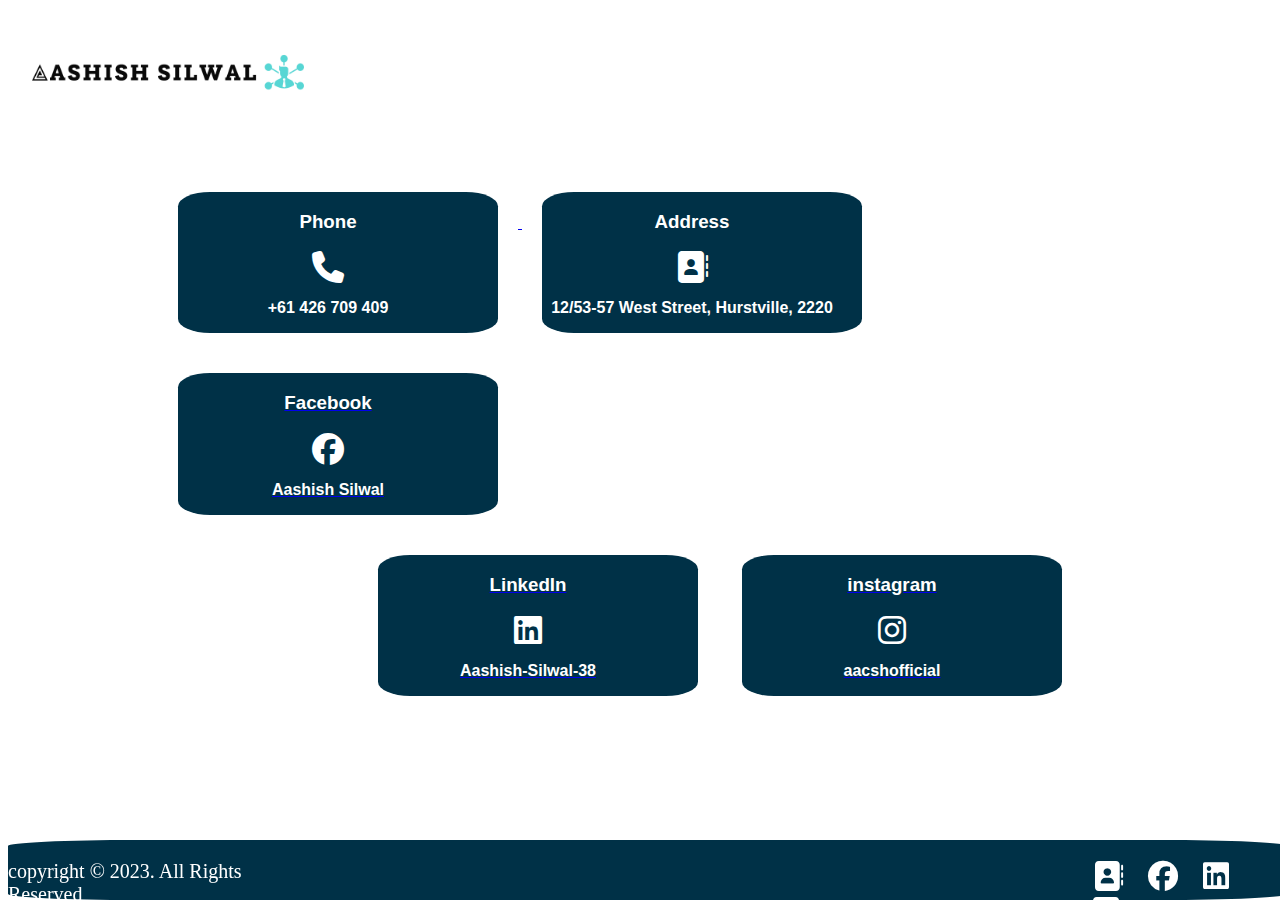
==== contact.html @ 31b88541 "contact" ====
<!DOCTYPE html>
<html lang="en">

<head>
    <meta charset="UTF-8">
    <meta http-equiv="X-UA-Compatible" content="IE=edge">
    <meta name="viewport" content="width=device-width, initial-scale=1.0">
   
    <title>Contact</title>
    <link rel="stylesheet" href="../css/contact.css" type="text/css">
    <link rel="stylesheet" href="https://cdnjs.cloudflare.com/ajax/libs/font-awesome/6.4.0/css/all.min.css">
</head>

<body>
    <div class="header">
        <div class="logo">
            <img class="image" src="../images/logo.png" alt="Aashish Silwal">
        </div>
    </div>

    <div class="container">
        <a href="tel:+61 426 709 409" target="_blank">
            <div class="box">
                <div class="content">
                    <h3>Phone</h3>
                    <div class="input-icons">
                        <i class="fa-solid fa-phone fa-2x" style="color: #ffffff;"></i>
                    </div>
                    <p>+61 426 709 409</p>
                </div>
            </div>
        </a>
        <div class="box">
            <div class="content">
                <h3>Address</h3>
                <div class="input-icons">
                    <i class="fa-solid fa-address-book fa-2x" style="color: #ffffff;"></i>
                </div>

                <p>12/53-57 West Street, Hurstville, 2220</p>
            </div>
        </div>
        <div class="box">
            <a href="https://www.facebook.com/aacsh.celwal/" target="_blank">
                <div class="content">
                    <h3>Facebook</h3>
                    <div class="input-icons">
                        <i class="fa-brands fa-facebook fa-2x" style="color: #ffffff;"></i>
                    </div>
                    <p>Aashish Silwal</p>
                </div>
            </a>
        </div>

        <div class="Sbox">
            <div class="box">
                <a href="https://www.linkedin.com/in/aashish-silwal-38228979/" target="_blank">
                    <div class="content">
                        <h3>LinkedIn</h3>
                        <div class="input-icons">
                            <i class="fa-brands fa-linkedin fa-2x" style="color: #FFFFFF;"></i>
                        </div>

                        <p>Aashish-Silwal-38</p>
                    </div>
                </a>
            </div>


            <div class="box">
                <a href="https://www.instagram.com/aacshofficial/" target="_blank">
                    <div class="content">
                        <h3>instagram</h3>
                        <div class="input-icons">
                            <i class="fa-brands fa-instagram fa-2x" style="color: #ffffff;"></i>
                        </div>

                        <p>aacshofficial</p>
                    </div>
                </a>
            </div>
        </div>
    </div>
    </div>
    <div class="footer">
        <p>copyright © 2023. All Rights Reserved </p>
        <div class="info">
            <a href="tel:+61 426 709 409" target="_blank"><i class="fa-sharp fa-solid fa-address-book"
                    style="color: #ffffff;"></i></a>
            <a href="https://www.facebook.com/aacsh.celwal/" target="_blank"><i class="fa-brands fa-facebook"
                    style="color: #ffffff;"></i></a>
            <a href="https://www.linkedin.com/in/aashish-silwal-38228979/" target="_blank"><i
                    class="fa-brands fa-linkedin" style="color: #FFFFFF;"></i></a>
            <a href="https://www.instagram.com/aacshofficial/" target="_blank"><i class="fa-brands fa-square-instagram"
                    style="color:#FFFFFF;"></i></a>
        </div>
</body>

</html>
---- css/contact.css ----
body {}

.logo {
    margin: 0;
    padding: 0;
    width: 600px;
    border-color: black;
}

.logo img {
    width: 300px;
    height: 70px;
    padding: 10px;
    padding-top: 30px;
}

.box {
    background-color: #003147;
    width: 300px;
    display: inline-flex;
    justify-content: center;
    border-radius: 10%;
    margin: 20px;
    padding-right: 20px;
    text-align: center;
}
.Sbox{
   margin-left: 200px;
}

.container {
    align-items: center;
    margin: 50px;
    margin-left: 150px;
}

.container p {
    color: white;
    font-weight: bold;
    text-align: center;
    font-family: 'Franklin Gothic Medium', 'Arial Narrow', Arial, sans-serif;
}

.content h3 {
    color: white;
    font-family: 'Franklin Gothic Medium', 'Arial Narrow', Arial, sans-serif;
}

.footer {
    position: fixed;
    bottom: 0;
    width: 100%;
    height: 60px;
    font-size: 20px;
    background-color: #003147;
    display: flex;
    justify-content: space-between;
    border-radius: 10%;
}
.footer p {
    margin-right: 800px;
    color: white;
}

.footer .info a:hover {
    display: inline;
}
.footer .info {
    padding: 20px;

}
.footer .info a {

    padding-top: 60px;
    text-align: right;
    letter-spacing: 20px;
    font-size: 30px;
}
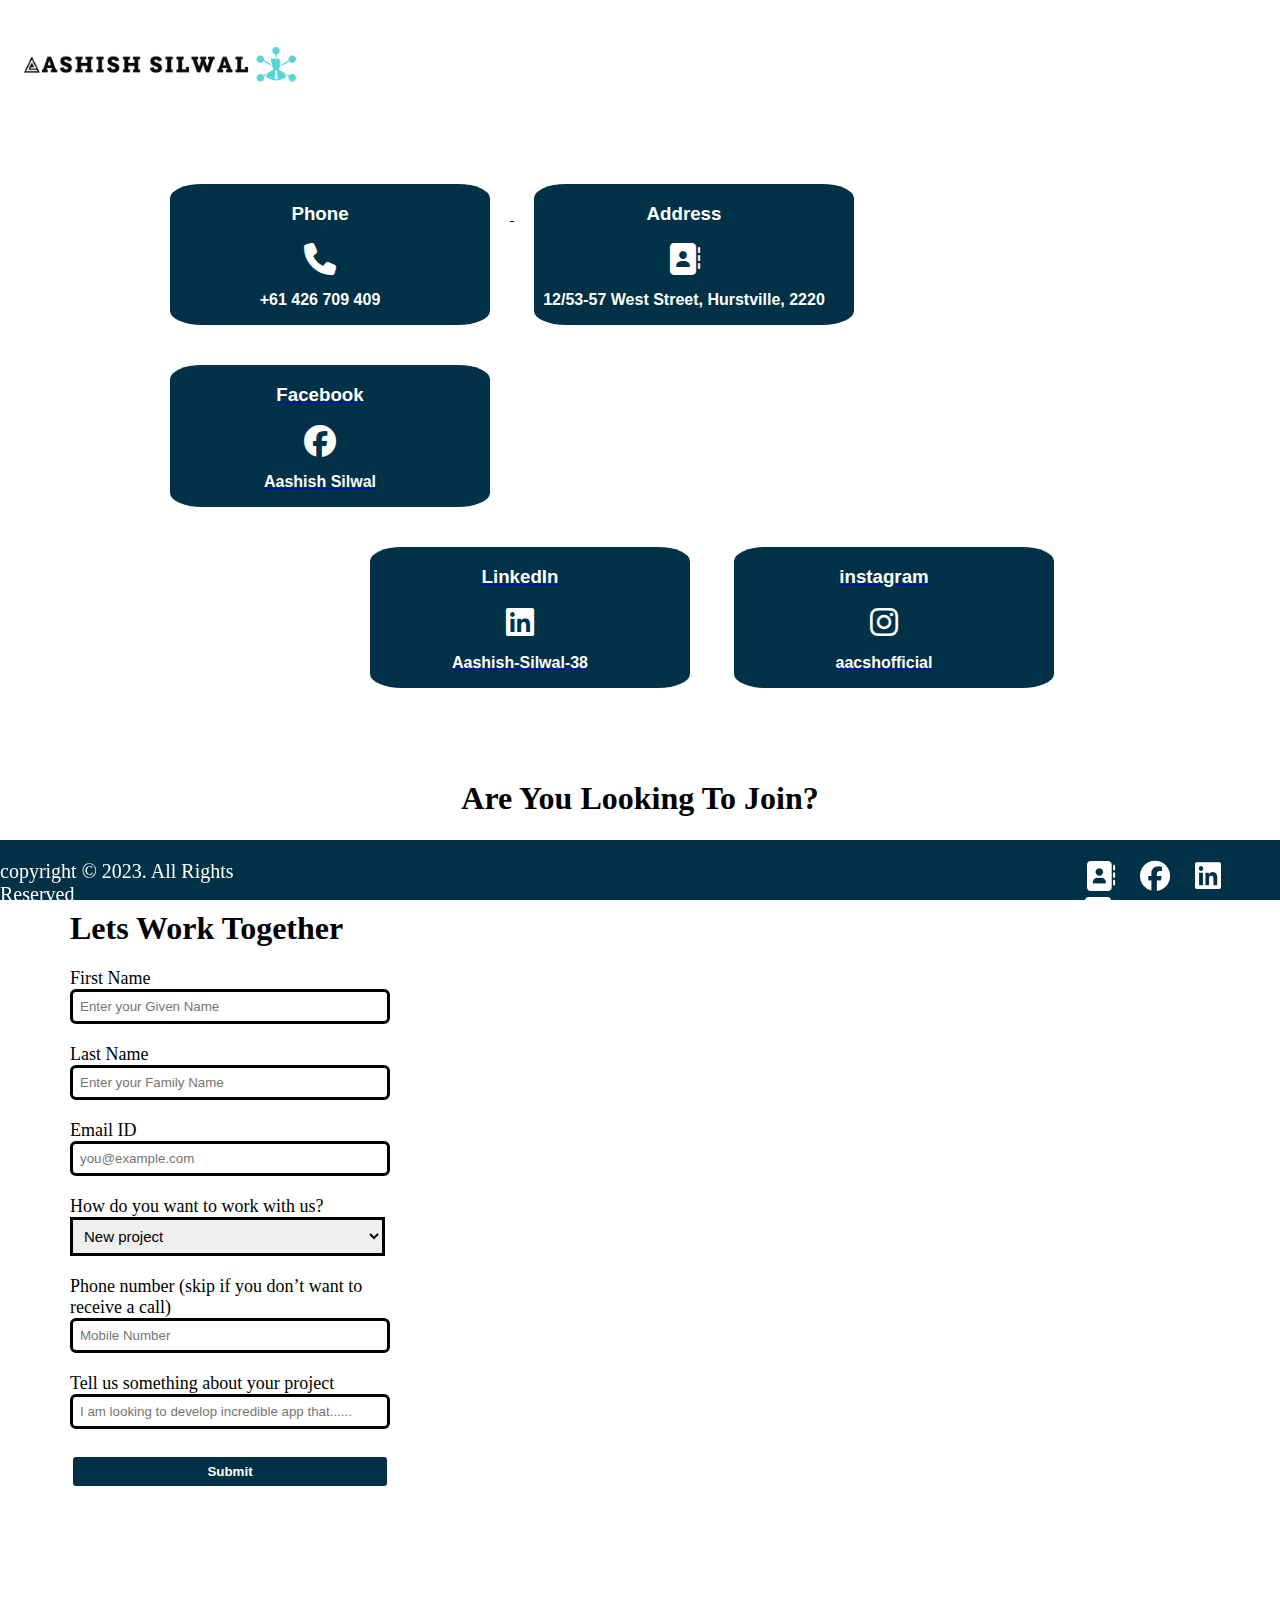
==== commit 9186924f: "update all" ====
--- a/contact.html
+++ b/contact.html
@@ -5,7 +5,7 @@
     <meta charset="UTF-8">
     <meta http-equiv="X-UA-Compatible" content="IE=edge">
     <meta name="viewport" content="width=device-width, initial-scale=1.0">
-   
+
     <title>Contact</title>
     <link rel="stylesheet" href="../css/contact.css" type="text/css">
     <link rel="stylesheet" href="https://cdnjs.cloudflare.com/ajax/libs/font-awesome/6.4.0/css/all.min.css">
@@ -80,8 +80,41 @@
                 </a>
             </div>
         </div>
+
+        <!-- FORM -->
+
+
     </div>
+    <div class="left">
+        <h1 class="lo">are you looking to join?</h1>
     </div>
+    <div class="right">
+        <div class="login">
+            <form>
+                <h1 class="formtext">lets work together</h1>
+                <label>First Name</label>
+                <input type-"text" placeholder="Enter your Given Name">
+                <label>Last Name</label>
+                <input type-"text" placeholder="Enter your Family Name">
+                <label>Email ID</label>
+                <input type-"text" placeholder="you@example.com">
+                <label>How do you want to work with us?</label>
+                <select>
+                    <option value="New projectt">New project</option>
+                    <option value="Team Augmentation">Team Augmentation</option>
+                    <option value="Dedicated Team">Dedicated Team </option>
+                </select>
+                <label>Phone number (skip if you don’t want to receive a call)</label>
+                <input type-"number" placeholder="Mobile Number">
+                <label>Tell us something about your project</label>
+                <input type-"text" class="tellme" placeholder="I am looking to develop incredible app that......">
+                <input type="button" value="Submit">
+            </form>
+        </div>
+    </div>
+
+
+
     <div class="footer">
         <p>copyright © 2023. All Rights Reserved </p>
         <div class="info">
--- a/css/contact.css
+++ b/css/contact.css
@@ -1,4 +1,7 @@
-body {}
+body {
+    margin: 0;
+    padding: 0;
+}
 
 .logo {
     margin: 0;
@@ -24,8 +27,9 @@
     padding-right: 20px;
     text-align: center;
 }
-.Sbox{
-   margin-left: 200px;
+
+.Sbox {
+    margin-left: 200px;
 }
 
 .container {
@@ -55,8 +59,8 @@
     background-color: #003147;
     display: flex;
     justify-content: space-between;
-    border-radius: 10%;
 }
+
 .footer p {
     margin-right: 800px;
     color: white;
@@ -65,14 +69,74 @@
 .footer .info a:hover {
     display: inline;
 }
+
 .footer .info {
     padding: 20px;
 
 }
+
 .footer .info a {
 
     padding-top: 60px;
     text-align: right;
     letter-spacing: 20px;
     font-size: 30px;
+}
+
+/* form  */
+.left{
+   
+    display: flex;
+    justify-content: center;
+}
+.right{
+    padding: 50px;
+}
+.login {
+    width: 360px;
+    height: 650px;
+}
+form {
+    width: 300px;
+    margin-left: 20px;
+}
+h1.lo{
+    text-transform: capitalize;
+}
+h1.formtext{
+    text-transform: capitalize;    
+}
+form label {
+    display: flex;
+    margin-top: 20px;
+    font-size: 18px;
+}
+form select {
+    display: flex;
+    font-size: 15px;
+    padding: 7px;
+    border-color: gray;
+    outline: none;
+    border: solid;
+    line-height: 3px;
+    width: 105%;
+}
+form input{
+    width: 100%;
+    padding: 7px;
+    border: none;
+    border-color: gray;
+    border-radius: 6px;
+    outline: none;
+    border: solid;
+    align-items: center;
+}
+input[type="button"]{
+    width: 320px;
+    height: 35px;
+    display: grid;
+    margin-top: 25px;
+    font-weight: bold;
+    background-color: #003147;
+    color: white;
 }